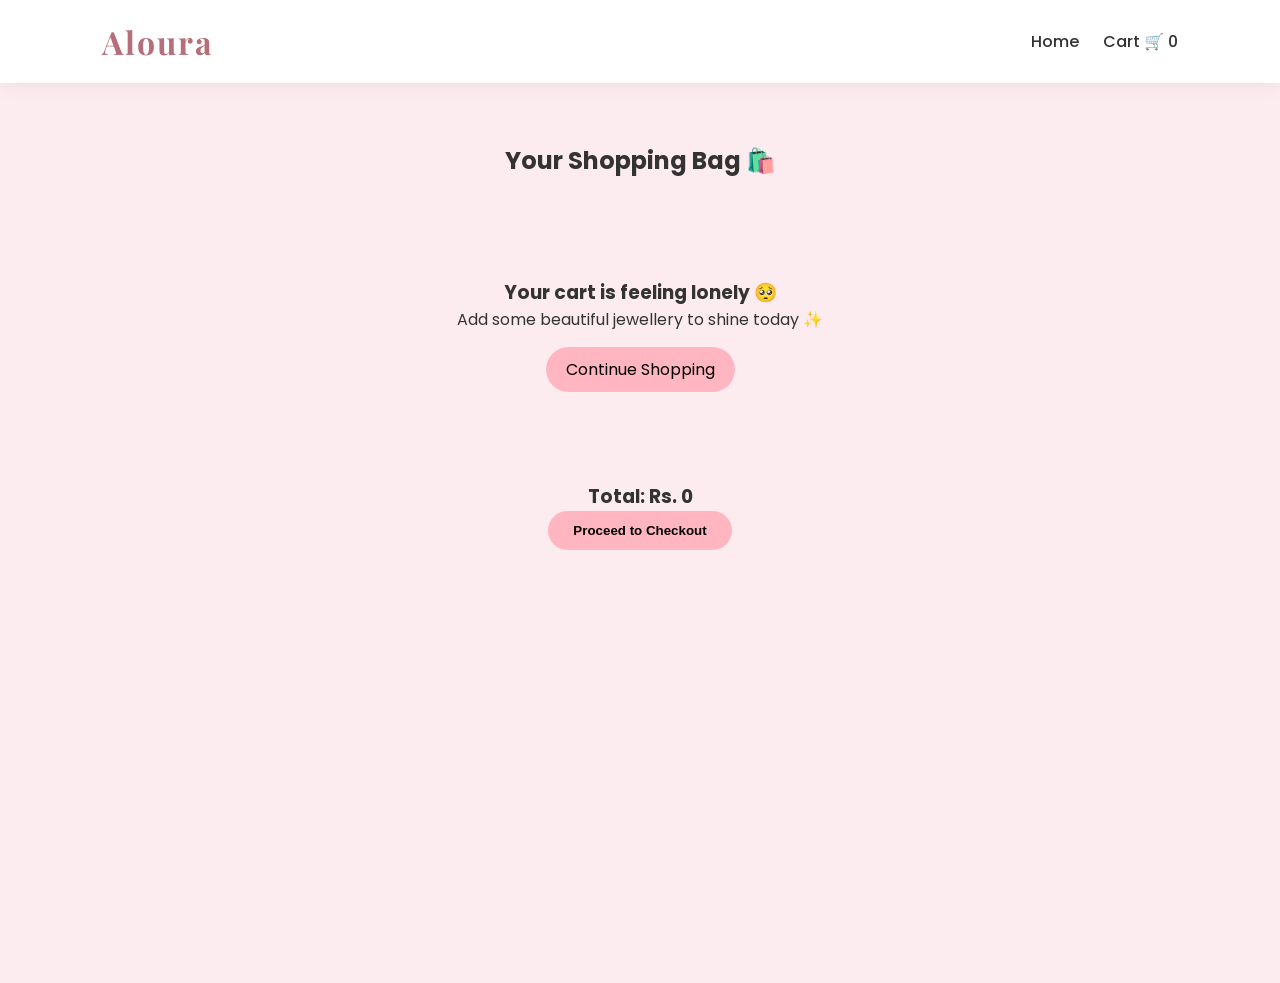
==== cart.html @ a0c06a1c "Add files via upload" ====
<!DOCTYPE html>
<html>
<head>
    <title>Your Cart - Aloura</title>
    <link rel="stylesheet" href="style.css">
</head>

<body>

<header>
    <h1>Aloura</h1>
    <nav>
        <a href="index.html">Home</a>
        <a href="cart.html">Cart 🛒 <span id="cart-count">0</span></a>
    </nav>
</header>

<section class="cart-section">

    <h2>Your Shopping Bag 🛍️</h2>

    <div id="cart-items"></div>

    <div class="cart-summary">
        <h3 id="total">Total: Rs. 0</h3>
        <button class="checkout-btn">Proceed to Checkout</button>
    </div>

</section>

<script src="script.js"></script>
</body>
</html>
---- style.css ----
/* Google Font */
@import url('https://fonts.googleapis.com/css2?family=Playfair+Display:wght@500;700&family=Poppins:wght@300;400;500&display=swap');

/* Reset */
* {
    margin: 0;
    padding: 0;
    box-sizing: border-box;
}

/* Body */
body {
    font-family: 'Poppins', sans-serif;
    background: #fdf9f6;
    color: #333;
    transition: 0.3s ease;
}

/* Header */
header {
    display: flex;
    justify-content: space-between;
    align-items: center;
    padding: 20px 8%;
    background: white;
    box-shadow: 0 4px 20px rgba(0,0,0,0.05);
    position: sticky;
    top: 0;
    z-index: 100;
}

header h1 {
    font-family: 'Playfair Display', serif;
    font-size: 32px;
    letter-spacing: 2px;
    color: #b76e79;
}

nav a {
    text-decoration: none;
    margin-left: 20px;
    color: #333;
    font-weight: 500;
    transition: 0.3s;
}

nav a:hover {
    color: #b76e79;
}

#searchBar{
    padding:8px 12px;
    border-radius:20px;
    border:1px solid #ddd;
    width:200px;
    outline:none;
}

#searchBar:focus{
    border-color:#b76e79;
}

/* Hero Section */
.hero {
    text-align: center;
    padding: 80px 15%;
    background: linear-gradient(to right, #fff1f3, #fdf9f6);
}

.hero h2 {
    font-family: 'Playfair Display', serif;
    font-size: 40px;
    margin-bottom: 20px;
    color: #b76e79;
}

.hero p {
    font-size: 16px;
    line-height: 1.7;
    color: #555;
}

/* Products Section */
.products {
    display: grid;
    grid-template-columns: repeat(auto-fit, minmax(250px, 1fr));
    gap: 30px;
    padding: 60px 8%;
}

/* Product Card */
.product {
    background: #ffffff;
    border-radius: 20px;
    overflow: hidden;
    box-shadow: 0 10px 30px rgba(0,0,0,0.05);
    transition: 0.3s ease;
}

.product:hover {
    transform: translateY(-10px);
    box-shadow: 0 15px 35px rgba(0,0,0,0.1);
}

.product .main-product {
    width: 100%;
    height: 260px;
    object-fit: cover;
    display: block;
}

/* Product Content */
.product h3 {
    font-family: 'Playfair Display', serif;
    padding: 15px 20px 5px;
}

.product p {
    padding: 0 20px 10px;
}

.product button {
    margin: 15px 20px 20px;
}

button:hover {
    background: #9c5c65;
}

/* Variants */
.variants {
    display: flex;
    justify-content: center;
    gap: 8px;
    padding: 10px 0 0;
}

.variants img {
    width: 45px;
    height: 45px;
    border-radius: 50%;
    object-fit: cover;
    cursor: pointer;
    border: 2px solid transparent;
    transition: 0.3s;
}

.variants img:hover {
    border-color: #b76e79;
    transform: scale(1.1);
}

/* Image Zoom Effect */
.image-wrapper {
    position: relative;
}

.main-product {
    transition: transform 0.4s ease;
}

.image-wrapper:hover .main-product {
    transform: scale(1.1);
}

/* Button Animation */
button {
    position: relative;
    overflow: hidden;
}

button::after {
    content: "";
    position: absolute;
    width: 0;
    height: 100%;
    background: rgba(255,255,255,0.3);
    left: 0;
    top: 0;
    transition: width 0.4s ease;
}

button:hover::after {
    width: 100%;
}

button:active {
    transform: scale(0.95);
}
.product button {
    width: auto;
    height: auto;
    padding: 8px 16px;
    display: inline-block;
}
.product {
    display: flex;
    flex-direction: column;
}

.product button {
    align-self: flex-start;
}


/* ================= CART PAGE ================= */

.cart-section {
    padding: 60px;
    background: #fdecef;
    min-height: 100vh;
}

.cart-section h2 {
    text-align: center;
    margin-bottom: 40px;
}

.cart-item {
    display: flex;
    align-items: center;
    background: white;
    padding: 20px;
    margin-bottom: 20px;
    border-radius: 15px;
    box-shadow: 0 5px 15px rgba(0,0,0,0.08);
}

.cart-item img {
    width: 80px;
    height: 80px;
    object-fit: cover;
    border-radius: 10px;
    margin-right: 20px;
}

.cart-item h3 {
    margin: 0;
}

.cart-item p {
    margin: 5px 0;
    color: #777;
}

.cart-item button {
    margin-left: auto;
    background: #ffcad4;
    border: none;
    padding: 8px 14px;
    border-radius: 8px;
    cursor: pointer;
}

.cart-item button:hover {
    background: #f4a9b8;
}

.cart-summary {
    text-align: center;
    margin-top: 30px;
}

.checkout-btn {
    background: #ffb6c1;
    border: none;
    padding: 12px 25px;
    border-radius: 25px;
    cursor: pointer;
    font-weight: 600;
}

.checkout-btn:hover {
    background: #ff8fab;
}

/* Checkout */
.checkout {
    padding: 60px;
    text-align: center;
}

.checkout input {
    display: block;
    margin: 15px auto;
    padding: 10px;
    width: 300px;
}

.checkout button {
    padding: 10px 25px;
    background: #ffb6c1;
    border: none;
    border-radius: 25px;
}

/* Responsive */
@media (max-width: 768px) {
    .hero {
        padding: 60px 10%;
    }

    header {
        flex-direction: column;
        gap: 10px;
    }
}

/* ===== PREMIUM FOOTER ===== */

.premium-footer {
    width: 100%;
    background-color: #e8cfd3;
    padding: 60px 20px;
    box-sizing: border-box;
}

.footer-container {
    display: flex;
    justify-content: space-between;
    align-items: flex-start;
    max-width: 1100px;
    margin: auto;
    flex-wrap: wrap;
    width: 100%;
}

.footer-column {
    flex: 1;
    min-width: 250px;
    margin: 20px;
}

.footer-column h2 {
    margin-bottom: 15px;
    font-size: 22px;
}

.footer-column h3 {
    margin-top: 20px;
    margin-bottom: 10px;
    font-size: 18px;
}

.footer-column ul {
    list-style: none;
    padding: 0;
}

.footer-column ul li {
    margin-bottom: 10px;
}

.footer-column ul li a {
    text-decoration: none;
    color: black;
    transition: 0.3s;
}

.footer-column ul li a:hover {
    color: #b76e79;
}

.footer-icons {
    margin-top: 15px;
}

.footer-icons a {
    font-size: 22px;
    margin-right: 10px;
    text-decoration: none;
}

/* ================= BLOG CARD ================= */

.blog-section {
    padding: 60px;
    text-align: center;
}

.blog-card {
    background: #fde6ec;
    padding: 30px;
    width: 350px;
    margin: auto;
    border-radius: 15px;
    cursor: pointer;
    transition: 0.3s ease;
    box-shadow: 0 5px 15px rgba(0,0,0,0.1);
}

.blog-card:hover {
    transform: translateY(-8px);
    background: #fbd3df;
}

.blog-card h2 {
    margin-bottom: 10px;
}
.blog-content input,
.blog-content textarea{

width:100%;
padding:10px;
margin:10px 0;
border-radius:8px;
border:1px solid #ddd;
}

.blog-content textarea{
height:120px;
resize:none;
}

.blog-content button{
background:#ffb6c1;
border:none;
padding:10px 20px;
border-radius:20px;
cursor:pointer;
}

/* ================= BLOG MODAL ================= */

.blog-modal {
    display: none;
    position: fixed;
    inset: 0;
    background: rgba(0,0,0,0.6);
    justify-content: center;
    align-items: center;
}

.blog-modal.active {
    display: flex;
}

.blog-content {
    background: white;
    position: relative;
    padding: 30px;
    max-width: 600px;
    border-radius: 10px;
    animation: popup 0.3s ease;
}

.close-btn {
    position: absolute;
    top: 15px;
    right: 20px;
    font-size: 28px;
    cursor: pointer;
}

@keyframes popup {
    from { transform: scale(0.8); opacity: 0; }
    to { transform: scale(1); opacity: 1; }
}

/* EMPTY CART */

.empty-cart {
    text-align: center;
    padding: 60px;
}

.shop-btn {
    display: inline-block;
    margin-top: 15px;
    padding: 10px 20px;
    background: #ffb6c1;
    border-radius: 25px;
    text-decoration: none;
    color: black;
}


/* CART ITEM */

.cart-item {
    display: flex;
    justify-content: space-between;
    align-items: center;
}

.cart-details {
    flex: 1;
}

.quantity-box {
    display: flex;
    align-items: center;
    margin-top: 10px;
}

.quantity-box button {
    background: #ffd6e0;
    border: none;
    padding: 5px 10px;
    cursor: pointer;
    border-radius: 6px;
}

.quantity-box span {
    margin: 0 10px;
}

.remove-btn {
    background: #f8c8d8;
    border: none;
    padding: 6px 14px;
    border-radius: 8px;
    cursor: pointer;
}

.remove-btn:hover {
    background: #ff8fab;
}
button:active {
    transform: scale(0.95);
}

.toast {
    position: fixed;
    bottom: 30px;
    right: 30px;
    background: #ffb6c1;
    padding: 12px 20px;
    border-radius: 25px;
    animation: fadeIn 0.3s ease;
}

@keyframes fadeIn {
    from { opacity: 0; transform: translateY(10px); }
    to { opacity: 1; transform: translateY(0); }
}

.cart-left {
    display: flex;
    align-items: center;
    gap: 20px;
}

/* Close Button Style */

.close-btn {
    position: absolute;
    top: 15px;
    right: 20px;
    font-size: 28px;
    font-weight: bold;
    cursor: pointer;
    color: #333;
}

.close-btn:hover {
    color: #b76e79;
}

/**login **/
.login-box{
width:350px;
margin:100px auto;
padding:30px;
background:white;
border-radius:15px;
box-shadow:0 5px 20px rgba(0,0,0,0.1);
text-align:center;
}

.login-box input{
width:100%;
padding:10px;
margin:10px 0;
border-radius:8px;
border:1px solid #ddd;
}

.login-box button{
background:#ffb6c1;
border:none;
padding:10px 20px;
border-radius:20px;
cursor:pointer;
margin-top:10px;
}

#profile-icon{
border-radius:50%;
cursor:pointer;
margin-left:10px;
}

#profile-icon:hover{
transform:scale(1.1);
transition:0.2s;
}
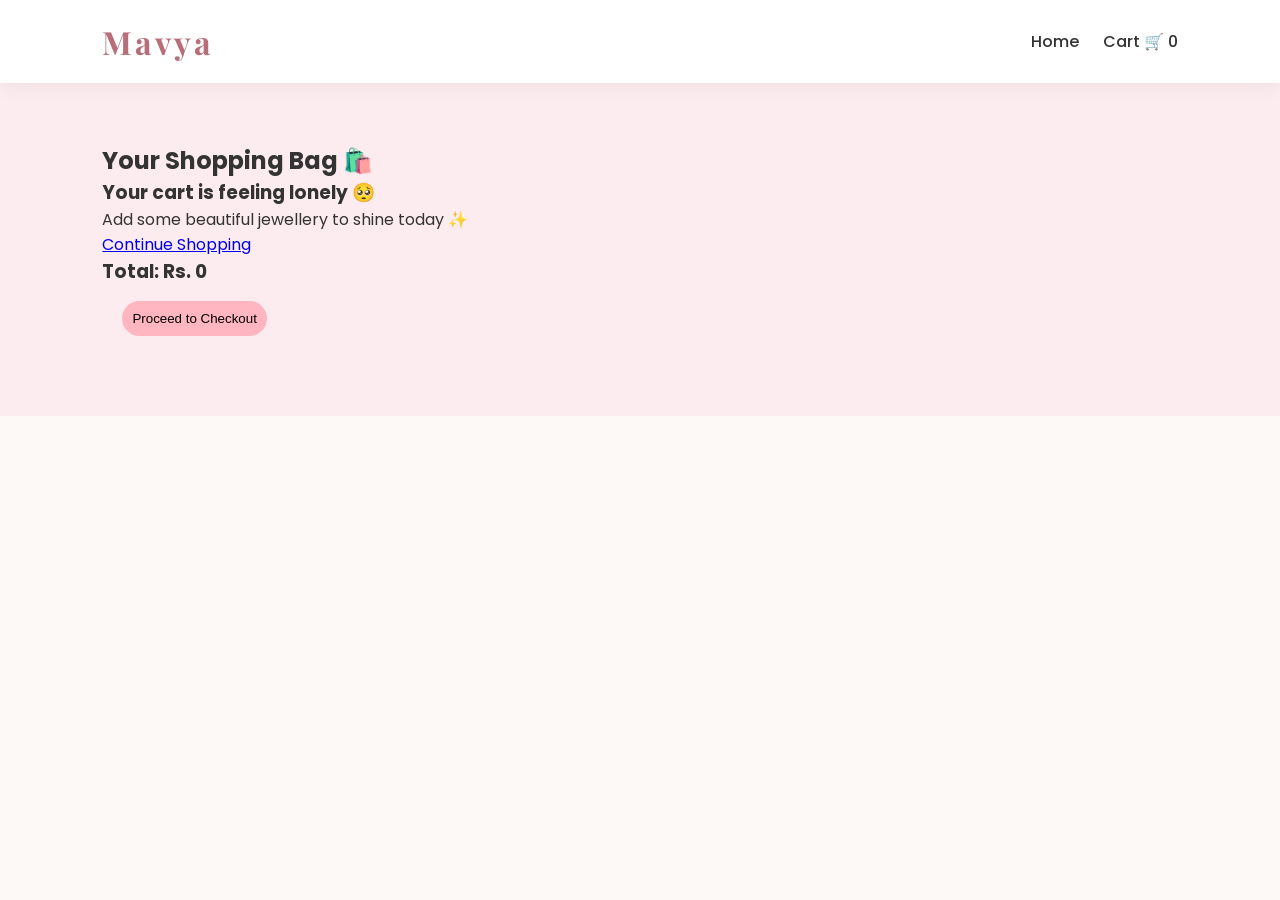
==== commit dad6336f: "Add files via upload updated form" ====
--- a/cart.html
+++ b/cart.html
@@ -1,14 +1,14 @@
 <!DOCTYPE html>
 <html>
 <head>
-    <title>Your Cart - Aloura</title>
+    <title>Your Cart - Mavya</title>
     <link rel="stylesheet" href="style.css">
 </head>
 
 <body>
 
 <header>
-    <h1>Aloura</h1>
+    <h1>Mavya</h1>
     <nav>
         <a href="index.html">Home</a>
         <a href="cart.html">Cart 🛒 <span id="cart-count">0</span></a>
--- a/style.css
+++ b/style.css
@@ -1,14 +1,14 @@
 /* Google Font */
 @import url('https://fonts.googleapis.com/css2?family=Playfair+Display:wght@500;700&family=Poppins:wght@300;400;500&display=swap');
 
-/* Reset */
+/* RESET */
 * {
     margin: 0;
     padding: 0;
     box-sizing: border-box;
 }
 
-/* Body */
+/* BODY */
 body {
     font-family: 'Poppins', sans-serif;
     background: #fdf9f6;
@@ -16,7 +16,7 @@
     transition: 0.3s ease;
 }
 
-/* Header */
+/* HEADER */
 header {
     display: flex;
     justify-content: space-between;
@@ -32,35 +32,48 @@
 header h1 {
     font-family: 'Playfair Display', serif;
     font-size: 32px;
-    letter-spacing: 2px;
-    color: #b76e79;
-}
-
+    letter-spacing: 3px;
+    color: #b76e79;
+}
+
+/* NAVBAR */
 nav a {
     text-decoration: none;
     margin-left: 20px;
     color: #333;
     font-weight: 500;
-    transition: 0.3s;
-}
-
-nav a:hover {
-    color: #b76e79;
-}
-
-#searchBar{
-    padding:8px 12px;
-    border-radius:20px;
-    border:1px solid #ddd;
-    width:200px;
-    outline:none;
-}
-
-#searchBar:focus{
-    border-color:#b76e79;
-}
-
-/* Hero Section */
+    position: relative;
+}
+
+/* UNDERLINE HOVER */
+nav a::after {
+    content: "";
+    position: absolute;
+    width: 0%;
+    height: 2px;
+    bottom: -5px;
+    left: 0;
+    background: #b76e79;
+    transition: 0.3s;
+}
+
+nav a:hover::after {
+    width: 100%;
+}
+
+/* SEARCH */
+#searchBar {
+    padding: 8px 12px;
+    border-radius: 20px;
+    border: 1px solid #ddd;
+    width: 200px;
+}
+
+#searchBar:focus {
+    border-color: #b76e79;
+}
+
+/* HERO */
 .hero {
     text-align: center;
     padding: 80px 15%;
@@ -68,283 +81,329 @@
 }
 
 .hero h2 {
-    font-family: 'Playfair Display', serif;
     font-size: 40px;
-    margin-bottom: 20px;
-    color: #b76e79;
+    color: #b76e79;
+    animation: fadeUp 1s ease;
 }
 
 .hero p {
-    font-size: 16px;
     line-height: 1.7;
-    color: #555;
-}
-
-/* Products Section */
+}
+
+/* HERO ANIMATION */
+@keyframes fadeUp {
+    from { opacity: 0; transform: translateY(40px); }
+    to { opacity: 1; transform: translateY(0); }
+}
+
+/* PRODUCTS GRID (FIXED) */
 .products {
     display: grid;
-    grid-template-columns: repeat(auto-fit, minmax(250px, 1fr));
+    grid-template-columns: repeat(3, 1fr);
     gap: 30px;
     padding: 60px 8%;
 }
 
-/* Product Card */
+/* PRODUCT CARD */
 .product {
-    background: #ffffff;
+    display: flex;
+    flex-direction: column;
+    background: #fff;
     border-radius: 20px;
     overflow: hidden;
-    box-shadow: 0 10px 30px rgba(0,0,0,0.05);
-    transition: 0.3s ease;
-}
-
+    transition: 0.4s ease;
+}
+
+/* HOVER EFFECT */
 .product:hover {
-    transform: translateY(-10px);
-    box-shadow: 0 15px 35px rgba(0,0,0,0.1);
-}
-
-.product .main-product {
+    transform: translateY(-10px) scale(1.02);
+    box-shadow: 0 20px 40px rgba(183,110,121,0.2);
+}
+
+/* IMAGE */
+.main-product {
     width: 100%;
     height: 260px;
     object-fit: cover;
-    display: block;
-}
-
-/* Product Content */
+    transition: 0.5s;
+}
+
+.product:hover .main-product {
+    transform: scale(1.08);
+}
+
+/* TEXT */
 .product h3 {
-    font-family: 'Playfair Display', serif;
     padding: 15px 20px 5px;
 }
 
 .product p {
-    padding: 0 20px 10px;
-}
-
-.product button {
+    padding: 0 20px;
+}
+
+/* BUTTON */
+button {
     margin: 15px 20px 20px;
-}
-
-button:hover {
-    background: #9c5c65;
-}
-
-/* Variants */
+    padding: 10px;
+    border: none;
+    border-radius: 20px;
+    background: #ffb6c1;
+    cursor: pointer;
+    position: relative;
+    overflow: hidden;
+}
+
+/* BUTTON SHINE */
+button::before {
+    content: "";
+    position: absolute;
+    left: -100%;
+    width: 100%;
+    height: 100%;
+    background: linear-gradient(120deg, transparent, rgba(255,255,255,0.5), transparent);
+    transition: 0.5s;
+}
+
+button:hover::before {
+    left: 100%;
+}
+
+/* VARIANTS */
 .variants {
     display: flex;
     justify-content: center;
     gap: 8px;
-    padding: 10px 0 0;
+    padding: 10px;
 }
 
 .variants img {
-    width: 45px;
-    height: 45px;
+    width: 40px;
+    height: 40px;
     border-radius: 50%;
-    object-fit: cover;
     cursor: pointer;
-    border: 2px solid transparent;
     transition: 0.3s;
 }
 
 .variants img:hover {
-    border-color: #b76e79;
     transform: scale(1.1);
-}
-
-/* Image Zoom Effect */
-.image-wrapper {
-    position: relative;
-}
-
-.main-product {
-    transition: transform 0.4s ease;
-}
-
-.image-wrapper:hover .main-product {
-    transform: scale(1.1);
-}
-
-/* Button Animation */
-button {
-    position: relative;
-    overflow: hidden;
-}
-
-button::after {
-    content: "";
-    position: absolute;
-    width: 0;
-    height: 100%;
-    background: rgba(255,255,255,0.3);
-    left: 0;
-    top: 0;
-    transition: width 0.4s ease;
-}
-
-button:hover::after {
-    width: 100%;
-}
-
-button:active {
-    transform: scale(0.95);
-}
-.product button {
-    width: auto;
-    height: auto;
-    padding: 8px 16px;
-    display: inline-block;
-}
-.product {
+    border: 2px solid #b76e79;
+}
+
+/* FADE IN ANIMATION */
+.fade-in {
+    opacity: 0;
+    transform: translateY(30px);
+    transition: 0.6s ease;
+}
+
+.fade-in.show {
+    opacity: 1;
+    transform: translateY(0);
+}
+
+/* RESPONSIVE */
+@media (max-width:768px) {
+    .products {
+        grid-template-columns: repeat(2, 1fr);
+    }
+}
+
+@media (max-width:480px) {
+    .products {
+        grid-template-columns: 1fr;
+    }
+}
+
+/* ===== LOGO STYLING ===== */
+
+.logo {
     display: flex;
     flex-direction: column;
-}
-
-.product button {
-    align-self: flex-start;
-}
-
-
-/* ================= CART PAGE ================= */
+    line-height: 1;
+}
+
+/* Mavya (main name) */
+.logo .brand {
+    font-family: 'Playfair Display', serif;
+    font-size: 34px;
+    letter-spacing: 6px;
+    color: #b76e79;
+}
+
+/* Jewelles (subtitle) */
+.logo .sub {
+    font-family: 'Poppins', sans-serif;
+    font-size: 14px;
+    letter-spacing: 4px;
+    color: #888;
+    margin-top: 2px;
+}
 
 .cart-section {
-    padding: 60px;
+    padding: 60px 8%;
     background: #fdecef;
-    min-height: 100vh;
-}
-
-.cart-section h2 {
-    text-align: center;
-    margin-bottom: 40px;
-}
-
+}
+
+/* CART ITEM CARD */
 .cart-item {
     display: flex;
     align-items: center;
-    background: white;
+    justify-content: space-between;
+    background: #fff;
     padding: 20px;
     margin-bottom: 20px;
-    border-radius: 15px;
-    box-shadow: 0 5px 15px rgba(0,0,0,0.08);
-}
-
-.cart-item img {
+    border-radius: 20px;
+    box-shadow: 0 10px 25px rgba(0,0,0,0.08);
+    transition: 0.3s;
+}
+
+.cart-item:hover {
+    transform: translateY(-5px);
+}
+
+/* LEFT SIDE */
+.cart-left {
+    display: flex;
+    align-items: center;
+    gap: 15px;
+}
+
+/* IMAGE */
+.cart-img {
     width: 80px;
     height: 80px;
+    border-radius: 12px;
     object-fit: cover;
-    border-radius: 10px;
-    margin-right: 20px;
-}
-
-.cart-item h3 {
+}
+
+/* DETAILS */
+.cart-details h3 {
     margin: 0;
-}
-
-.cart-item p {
-    margin: 5px 0;
-    color: #777;
-}
-
-.cart-item button {
-    margin-left: auto;
+    font-size: 18px;
+}
+
+.cart-details p {
+    color: #b76e79;
+    font-weight: 500;
+}
+
+/* QUANTITY */
+.quantity-box {
+    display: flex;
+    align-items: center;
+    gap: 10px;
+    margin-top: 8px;
+}
+
+.quantity-box button {
+    background: #ffd6e0;
+    border: none;
+    padding: 6px 12px;
+    border-radius: 50%;
+    cursor: pointer;
+    font-size: 16px;
+}
+
+.quantity-box button:hover {
+    background: #ff8fab;
+    color: white;
+}
+
+/* REMOVE BUTTON */
+.remove-btn {
     background: #ffcad4;
     border: none;
-    padding: 8px 14px;
-    border-radius: 8px;
+    padding: 8px 15px;
+    border-radius: 20px;
     cursor: pointer;
-}
-
-.cart-item button:hover {
-    background: #f4a9b8;
-}
-
-.cart-summary {
-    text-align: center;
-    margin-top: 30px;
-}
-
-.checkout-btn {
-    background: #ffb6c1;
-    border: none;
-    padding: 12px 25px;
-    border-radius: 25px;
-    cursor: pointer;
-    font-weight: 600;
-}
-
-.checkout-btn:hover {
+    transition: 0.3s;
+}
+
+.remove-btn:hover {
     background: #ff8fab;
-}
-
-/* Checkout */
-.checkout {
-    padding: 60px;
-    text-align: center;
-}
-
-.checkout input {
-    display: block;
-    margin: 15px auto;
-    padding: 10px;
-    width: 300px;
-}
-
-.checkout button {
-    padding: 10px 25px;
-    background: #ffb6c1;
-    border: none;
-    border-radius: 25px;
-}
-
-/* Responsive */
-@media (max-width: 768px) {
-    .hero {
-        padding: 60px 10%;
-    }
-
-    header {
-        flex-direction: column;
-        gap: 10px;
-    }
-}
-
-/* ===== PREMIUM FOOTER ===== */
+    color: white;
+}
+
+.blog-modal {
+    display: none;   /* ❗ default hidden */
+    position: fixed;
+    top: 0;
+    left: 0;
+    width: 100%;
+    height: 100%;
+
+    background: rgba(0,0,0,0.6);
+
+    justify-content: center;
+    align-items: center;
+
+    z-index: 9999;
+}
+
+/* ACTIVE STATE */
+.blog-modal.active {
+    display: flex;
+}
+
+.blog-content {
+    background: white;
+    padding: 30px;
+    border-radius: 12px;
+    max-width: 600px;
+    width: 90%;
+    max-height: 80vh;
+    overflow-y: auto;
+    position: relative;
+    animation: popup 0.3s ease;
+}
+
+/* ===== PREMIUM FOOTER FIX ===== */
 
 .premium-footer {
     width: 100%;
-    background-color: #e8cfd3;
+    background: linear-gradient(to right, #f8e1e7, #fdf9f6);
     padding: 60px 20px;
-    box-sizing: border-box;
-}
-
+}
+
+/* CONTAINER CENTER */
 .footer-container {
+    max-width: 1100px;
+    margin: auto;
     display: flex;
     justify-content: space-between;
     align-items: flex-start;
-    max-width: 1100px;
-    margin: auto;
+    gap: 40px;
     flex-wrap: wrap;
-    width: 100%;
-}
-
+}
+
+/* EACH COLUMN */
 .footer-column {
     flex: 1;
     min-width: 250px;
-    margin: 20px;
-}
-
+}
+
+/* HEADINGS */
 .footer-column h2 {
+    font-size: 20px;
     margin-bottom: 15px;
-    font-size: 22px;
-}
-
-.footer-column h3 {
-    margin-top: 20px;
-    margin-bottom: 10px;
-    font-size: 18px;
-}
-
+    color: #b76e79;
+    position: relative;
+}
+
+/* UNDERLINE EFFECT */
+.footer-column h2::after {
+    content: "";
+    width: 40px;
+    height: 2px;
+    background: #b76e79;
+    position: absolute;
+    left: 0;
+    bottom: -5px;
+}
+
+/* LINKS */
 .footer-column ul {
     list-style: none;
-    padding: 0;
 }
 
 .footer-column ul li {
@@ -353,245 +412,84 @@
 
 .footer-column ul li a {
     text-decoration: none;
-    color: black;
+    color: #444;
     transition: 0.3s;
 }
 
 .footer-column ul li a:hover {
     color: #b76e79;
-}
-
-.footer-icons {
+    padding-left: 5px;
+}
+
+/* CONTACT TEXT */
+.footer-column p {
+    margin-bottom: 8px;
+    color: #555;
+}
+
+/* COPYRIGHT */
+footer + p {
+    text-align: center;
+    margin-top: 20px;
+    font-size: 14px;
+    color: #777;
+}
+
+.footer-column {
+    transition: 0.3s;
+}
+
+.footer-column:hover {
+    transform: translateY(-5px);
+}
+
+/* ===== HELP FORM PREMIUM ===== */
+
+.blog-content form {
     margin-top: 15px;
 }
 
-.footer-icons a {
-    font-size: 22px;
-    margin-right: 10px;
-    text-decoration: none;
-}
-
-/* ================= BLOG CARD ================= */
-
-.blog-section {
-    padding: 60px;
-    text-align: center;
-}
-
-.blog-card {
-    background: #fde6ec;
-    padding: 30px;
-    width: 350px;
-    margin: auto;
-    border-radius: 15px;
+/* INPUTS */
+.blog-content input,
+.blog-content textarea {
+    width: 100%;
+    padding: 12px 14px;
+    margin: 10px 0;
+    border-radius: 10px;
+    border: 1px solid #ddd;
+    font-size: 14px;
+    outline: none;
+    transition: 0.3s;
+}
+
+/* FOCUS EFFECT */
+.blog-content input:focus,
+.blog-content textarea:focus {
+    border-color: #b76e79;
+    box-shadow: 0 0 8px rgba(183,110,121,0.2);
+}
+
+/* TEXTAREA */
+.blog-content textarea {
+    height: 120px;
+    resize: none;
+}
+
+/* BUTTON */
+.blog-content button {
+    width: 100%;
+    padding: 12px;
+    background: linear-gradient(to right, #ffb6c1, #b76e79);
+    border: none;
+    color: white;
+    font-weight: 500;
+    border-radius: 25px;
     cursor: pointer;
-    transition: 0.3s ease;
+    transition: 0.3s;
+}
+
+/* BUTTON HOVER */
+.blog-content button:hover {
+    transform: scale(1.03);
     box-shadow: 0 5px 15px rgba(0,0,0,0.1);
-}
-
-.blog-card:hover {
-    transform: translateY(-8px);
-    background: #fbd3df;
-}
-
-.blog-card h2 {
-    margin-bottom: 10px;
-}
-.blog-content input,
-.blog-content textarea{
-
-width:100%;
-padding:10px;
-margin:10px 0;
-border-radius:8px;
-border:1px solid #ddd;
-}
-
-.blog-content textarea{
-height:120px;
-resize:none;
-}
-
-.blog-content button{
-background:#ffb6c1;
-border:none;
-padding:10px 20px;
-border-radius:20px;
-cursor:pointer;
-}
-
-/* ================= BLOG MODAL ================= */
-
-.blog-modal {
-    display: none;
-    position: fixed;
-    inset: 0;
-    background: rgba(0,0,0,0.6);
-    justify-content: center;
-    align-items: center;
-}
-
-.blog-modal.active {
-    display: flex;
-}
-
-.blog-content {
-    background: white;
-    position: relative;
-    padding: 30px;
-    max-width: 600px;
-    border-radius: 10px;
-    animation: popup 0.3s ease;
-}
-
-.close-btn {
-    position: absolute;
-    top: 15px;
-    right: 20px;
-    font-size: 28px;
-    cursor: pointer;
-}
-
-@keyframes popup {
-    from { transform: scale(0.8); opacity: 0; }
-    to { transform: scale(1); opacity: 1; }
-}
-
-/* EMPTY CART */
-
-.empty-cart {
-    text-align: center;
-    padding: 60px;
-}
-
-.shop-btn {
-    display: inline-block;
-    margin-top: 15px;
-    padding: 10px 20px;
-    background: #ffb6c1;
-    border-radius: 25px;
-    text-decoration: none;
-    color: black;
-}
-
-
-/* CART ITEM */
-
-.cart-item {
-    display: flex;
-    justify-content: space-between;
-    align-items: center;
-}
-
-.cart-details {
-    flex: 1;
-}
-
-.quantity-box {
-    display: flex;
-    align-items: center;
-    margin-top: 10px;
-}
-
-.quantity-box button {
-    background: #ffd6e0;
-    border: none;
-    padding: 5px 10px;
-    cursor: pointer;
-    border-radius: 6px;
-}
-
-.quantity-box span {
-    margin: 0 10px;
-}
-
-.remove-btn {
-    background: #f8c8d8;
-    border: none;
-    padding: 6px 14px;
-    border-radius: 8px;
-    cursor: pointer;
-}
-
-.remove-btn:hover {
-    background: #ff8fab;
-}
-button:active {
-    transform: scale(0.95);
-}
-
-.toast {
-    position: fixed;
-    bottom: 30px;
-    right: 30px;
-    background: #ffb6c1;
-    padding: 12px 20px;
-    border-radius: 25px;
-    animation: fadeIn 0.3s ease;
-}
-
-@keyframes fadeIn {
-    from { opacity: 0; transform: translateY(10px); }
-    to { opacity: 1; transform: translateY(0); }
-}
-
-.cart-left {
-    display: flex;
-    align-items: center;
-    gap: 20px;
-}
-
-/* Close Button Style */
-
-.close-btn {
-    position: absolute;
-    top: 15px;
-    right: 20px;
-    font-size: 28px;
-    font-weight: bold;
-    cursor: pointer;
-    color: #333;
-}
-
-.close-btn:hover {
-    color: #b76e79;
-}
-
-/**login **/
-.login-box{
-width:350px;
-margin:100px auto;
-padding:30px;
-background:white;
-border-radius:15px;
-box-shadow:0 5px 20px rgba(0,0,0,0.1);
-text-align:center;
-}
-
-.login-box input{
-width:100%;
-padding:10px;
-margin:10px 0;
-border-radius:8px;
-border:1px solid #ddd;
-}
-
-.login-box button{
-background:#ffb6c1;
-border:none;
-padding:10px 20px;
-border-radius:20px;
-cursor:pointer;
-margin-top:10px;
-}
-
-#profile-icon{
-border-radius:50%;
-cursor:pointer;
-margin-left:10px;
-}
-
-#profile-icon:hover{
-transform:scale(1.1);
-transition:0.2s;
 }
